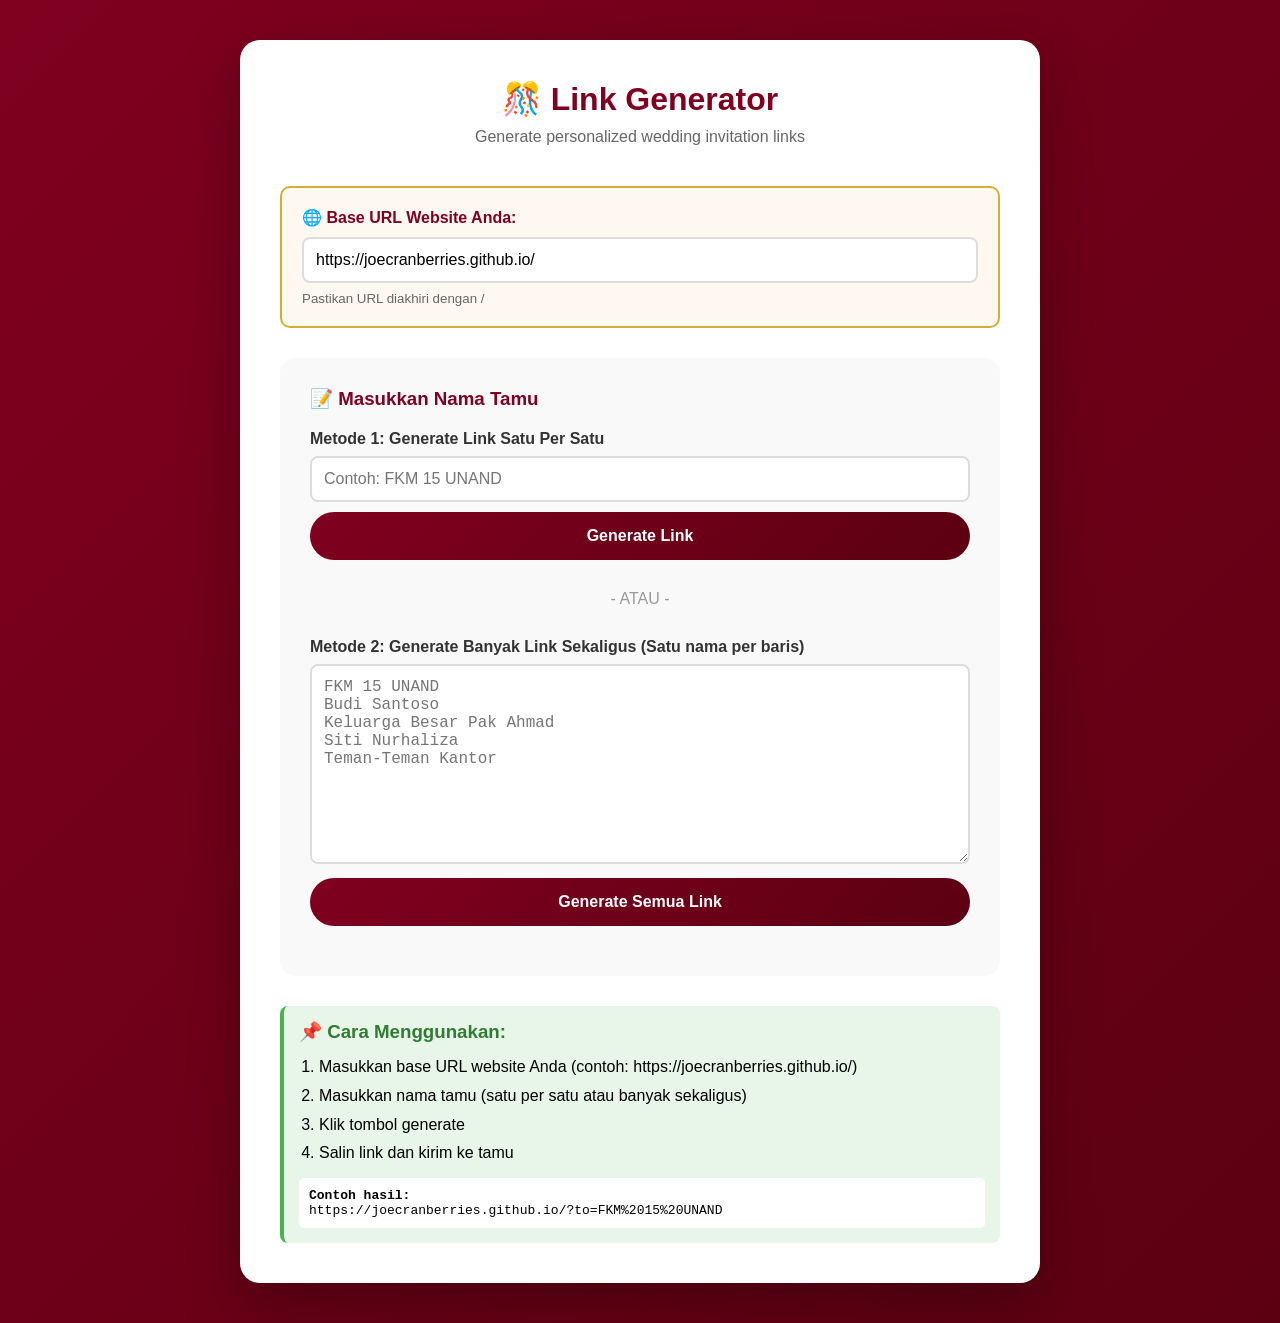
==== link-generator.html @ 26ab5f16 "Add files via upload" ====
<!DOCTYPE html>
<html lang="id">
<head>
    <meta charset="UTF-8">
    <meta name="viewport" content="width=device-width, initial-scale=1.0">
    <title>Link Generator - Wedding Invitation</title>
    <style>
        * {
            margin: 0;
            padding: 0;
            box-sizing: border-box;
        }

        body {
            font-family: 'Segoe UI', Tahoma, Geneva, Verdana, sans-serif;
            background: linear-gradient(135deg, #800020 0%, #5C0011 100%);
            min-height: 100vh;
            padding: 40px 20px;
        }

        .container {
            max-width: 800px;
            margin: 0 auto;
            background: white;
            border-radius: 20px;
            padding: 40px;
            box-shadow: 0 20px 60px rgba(0, 0, 0, 0.3);
        }

        h1 {
            color: #800020;
            text-align: center;
            margin-bottom: 10px;
            font-size: 2rem;
        }

        .subtitle {
            text-align: center;
            color: #666;
            margin-bottom: 40px;
        }

        .base-url-section {
            background: #FFF8F0;
            padding: 20px;
            border-radius: 10px;
            margin-bottom: 30px;
            border: 2px solid #D4AF37;
        }

        .base-url-section label {
            display: block;
            font-weight: 600;
            color: #800020;
            margin-bottom: 10px;
        }

        .base-url-section input {
            width: 100%;
            padding: 12px;
            border: 2px solid #ddd;
            border-radius: 8px;
            font-size: 1rem;
        }

        .generator-section {
            background: #f9f9f9;
            padding: 30px;
            border-radius: 15px;
            margin-bottom: 30px;
        }

        .form-group {
            margin-bottom: 20px;
        }

        label {
            display: block;
            font-weight: 600;
            color: #333;
            margin-bottom: 8px;
        }

        input[type="text"], textarea {
            width: 100%;
            padding: 12px;
            border: 2px solid #ddd;
            border-radius: 8px;
            font-size: 1rem;
            transition: border-color 0.3s;
        }

        input[type="text"]:focus, textarea:focus {
            outline: none;
            border-color: #D4AF37;
        }

        textarea {
            min-height: 200px;
            font-family: monospace;
            resize: vertical;
        }

        .btn {
            background: linear-gradient(135deg, #800020 0%, #5C0011 100%);
            color: white;
            border: none;
            padding: 15px 30px;
            border-radius: 50px;
            font-size: 1rem;
            font-weight: 600;
            cursor: pointer;
            width: 100%;
            transition: transform 0.3s, box-shadow 0.3s;
        }

        .btn:hover {
            transform: translateY(-2px);
            box-shadow: 0 10px 30px rgba(128, 0, 32, 0.4);
        }

        .result-section {
            background: #f0f0f0;
            padding: 20px;
            border-radius: 10px;
            margin-top: 20px;
            display: none;
        }

        .result-section.show {
            display: block;
        }

        .link-item {
            background: white;
            padding: 15px;
            border-radius: 8px;
            margin-bottom: 10px;
            border-left: 4px solid #D4AF37;
        }

        .link-name {
            font-weight: 600;
            color: #800020;
            margin-bottom: 5px;
        }

        .link-url {
            word-break: break-all;
            color: #0066cc;
            font-size: 0.9rem;
            display: block;
            margin-bottom: 10px;
        }

        .copy-btn {
            background: #D4AF37;
            color: #333;
            border: none;
            padding: 8px 20px;
            border-radius: 20px;
            font-size: 0.9rem;
            cursor: pointer;
            transition: background 0.3s;
        }

        .copy-btn:hover {
            background: #B8960C;
        }

        .info-box {
            background: #e8f5e9;
            border-left: 4px solid #4caf50;
            padding: 15px;
            border-radius: 8px;
            margin-top: 20px;
        }

        .info-box h3 {
            color: #2e7d32;
            margin-bottom: 10px;
        }

        .example {
            background: #fff;
            padding: 10px;
            border-radius: 5px;
            font-family: monospace;
            margin-top: 10px;
        }
    </style>
</head>
<body>
    <div class="container">
        <h1>🎊 Link Generator</h1>
        <p class="subtitle">Generate personalized wedding invitation links</p>

        <div class="base-url-section">
            <label for="base-url">🌐 Base URL Website Anda:</label>
            <input type="text" id="base-url" value="https://joecranberries.github.io/" placeholder="https://yourwebsite.com/">
            <small style="color: #666; margin-top: 8px; display: block;">Pastikan URL diakhiri dengan /</small>
        </div>

        <div class="generator-section">
            <h3 style="margin-bottom: 20px; color: #800020;">📝 Masukkan Nama Tamu</h3>
            
            <div class="form-group">
                <label for="single-name">Metode 1: Generate Link Satu Per Satu</label>
                <input type="text" id="single-name" placeholder="Contoh: FKM 15 UNAND">
                <button class="btn" onclick="generateSingleLink()" style="margin-top: 10px;">Generate Link</button>
            </div>

            <div style="text-align: center; margin: 30px 0; color: #999;">- ATAU -</div>

            <div class="form-group">
                <label for="bulk-names">Metode 2: Generate Banyak Link Sekaligus (Satu nama per baris)</label>
                <textarea id="bulk-names" placeholder="FKM 15 UNAND
Budi Santoso
Keluarga Besar Pak Ahmad
Siti Nurhaliza
Teman-Teman Kantor"></textarea>
                <button class="btn" onclick="generateBulkLinks()" style="margin-top: 10px;">Generate Semua Link</button>
            </div>
        </div>

        <div class="result-section" id="result-section">
            <h3 style="margin-bottom: 15px; color: #800020;">✅ Link yang Dihasilkan:</h3>
            <div id="links-container"></div>
            <button class="btn" onclick="copyAllLinks()" style="margin-top: 20px; background: #4caf50;">📋 Salin Semua Link</button>
        </div>

        <div class="info-box">
            <h3>📌 Cara Menggunakan:</h3>
            <ol style="margin-left: 20px; line-height: 1.8;">
                <li>Masukkan base URL website Anda (contoh: https://joecranberries.github.io/)</li>
                <li>Masukkan nama tamu (satu per satu atau banyak sekaligus)</li>
                <li>Klik tombol generate</li>
                <li>Salin link dan kirim ke tamu</li>
            </ol>
            <div class="example">
                <strong>Contoh hasil:</strong><br>
                https://joecranberries.github.io/?to=FKM%2015%20UNAND
            </div>
        </div>
    </div>

    <script>
        function getBaseUrl() {
            let url = document.getElementById('base-url').value.trim();
            if (!url.endsWith('/')) {
                url += '/';
            }
            return url;
        }

        function generateSingleLink() {
            const name = document.getElementById('single-name').value.trim();
            if (!name) {
                alert('Masukkan nama tamu!');
                return;
            }

            const baseUrl = getBaseUrl();
            const encodedName = encodeURIComponent(name);
            const link = `${baseUrl}?to=${encodedName}`;

            displayLinks([{ name, link }]);
            document.getElementById('single-name').value = '';
        }

        function generateBulkLinks() {
            const names = document.getElementById('bulk-names').value.trim().split('\n').filter(n => n.trim());
            if (names.length === 0) {
                alert('Masukkan minimal satu nama tamu!');
                return;
            }

            const baseUrl = getBaseUrl();
            const links = names.map(name => {
                const trimmedName = name.trim();
                const encodedName = encodeURIComponent(trimmedName);
                const link = `${baseUrl}?to=${encodedName}`;
                return { name: trimmedName, link };
            });

            displayLinks(links);
        }

        function displayLinks(links) {
            const container = document.getElementById('links-container');
            const resultSection = document.getElementById('result-section');
            
            container.innerHTML = '';
            links.forEach((item, index) => {
                const linkItem = document.createElement('div');
                linkItem.className = 'link-item';
                linkItem.innerHTML = `
                    <div class="link-name">${index + 1}. ${item.name}</div>
                    <a href="${item.link}" target="_blank" class="link-url">${item.link}</a>
                    <button class="copy-btn" onclick="copyLink('${item.link}')">📋 Salin Link</button>
                `;
                container.appendChild(linkItem);
            });

            resultSection.classList.add('show');
            resultSection.scrollIntoView({ behavior: 'smooth', block: 'nearest' });
        }

        function copyLink(link) {
            navigator.clipboard.writeText(link).then(() => {
                alert('Link berhasil disalin! ✅');
            });
        }

        function copyAllLinks() {
            const links = Array.from(document.querySelectorAll('.link-url')).map(a => a.textContent).join('\n\n');
            navigator.clipboard.writeText(links).then(() => {
                alert('Semua link berhasil disalin! ✅');
            });
        }
    </script>
</body>
</html>
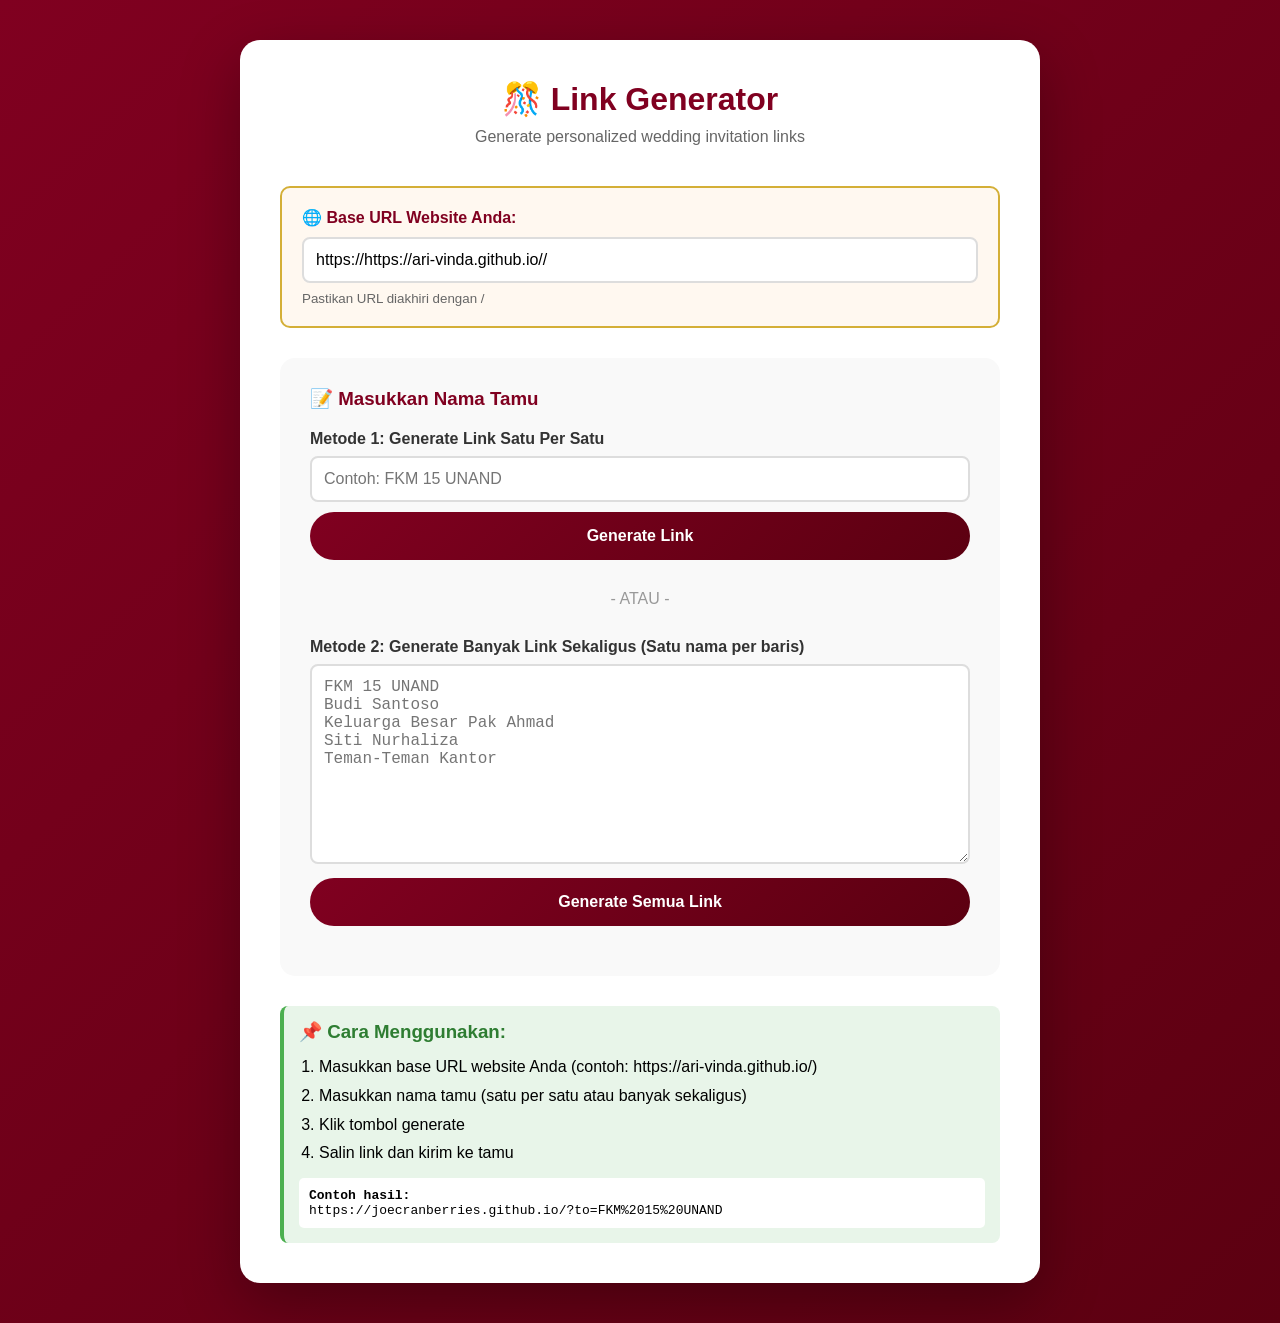
==== commit 41fca242: "Update link-generator.html" ====
--- a/link-generator.html
+++ b/link-generator.html
@@ -197,7 +197,7 @@
 
         <div class="base-url-section">
             <label for="base-url">🌐 Base URL Website Anda:</label>
-            <input type="text" id="base-url" value="https://joecranberries.github.io/" placeholder="https://yourwebsite.com/">
+            <input type="text" id="base-url" value="https://https://ari-vinda.github.io//" placeholder="https://yourwebsite.com/">
             <small style="color: #666; margin-top: 8px; display: block;">Pastikan URL diakhiri dengan /</small>
         </div>
 
@@ -232,7 +232,7 @@
         <div class="info-box">
             <h3>📌 Cara Menggunakan:</h3>
             <ol style="margin-left: 20px; line-height: 1.8;">
-                <li>Masukkan base URL website Anda (contoh: https://joecranberries.github.io/)</li>
+                <li>Masukkan base URL website Anda (contoh: https://ari-vinda.github.io/)</li>
                 <li>Masukkan nama tamu (satu per satu atau banyak sekaligus)</li>
                 <li>Klik tombol generate</li>
                 <li>Salin link dan kirim ke tamu</li>
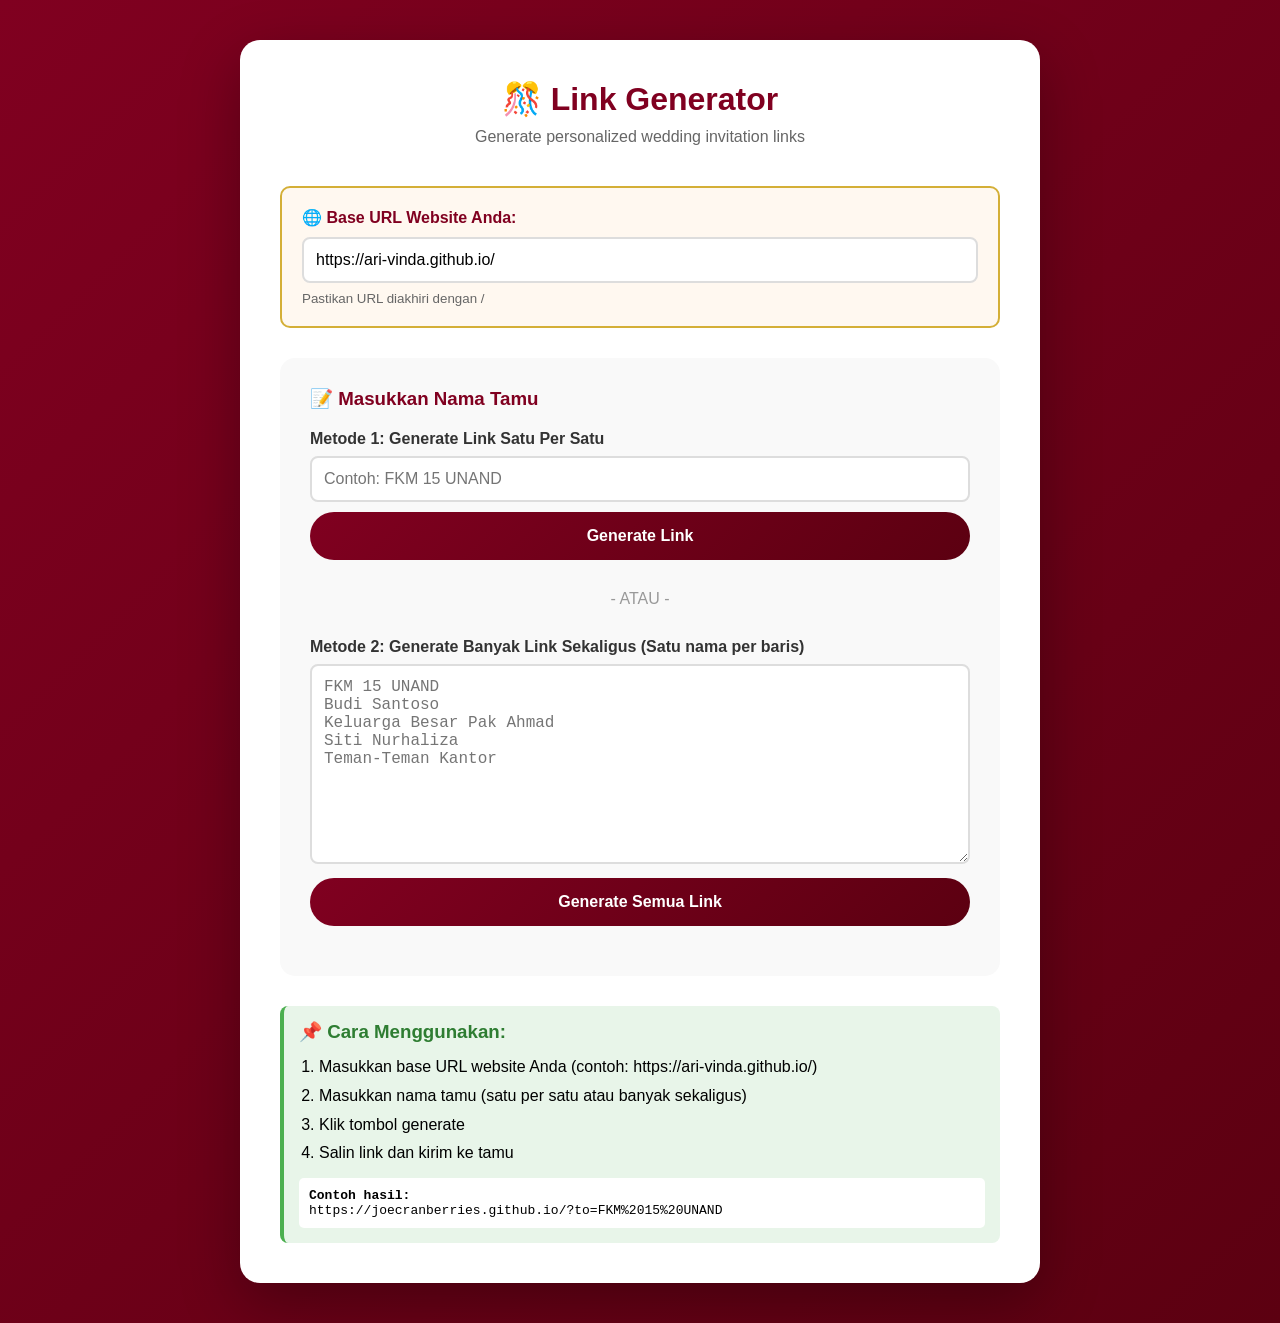
==== commit 1dd4878c: "Update link-generator.html" ====
--- a/link-generator.html
+++ b/link-generator.html
@@ -197,7 +197,7 @@
 
         <div class="base-url-section">
             <label for="base-url">🌐 Base URL Website Anda:</label>
-            <input type="text" id="base-url" value="https://https://ari-vinda.github.io//" placeholder="https://yourwebsite.com/">
+            <input type="text" id="base-url" value="https://ari-vinda.github.io/" placeholder="https://yourwebsite.com/">
             <small style="color: #666; margin-top: 8px; display: block;">Pastikan URL diakhiri dengan /</small>
         </div>
 
